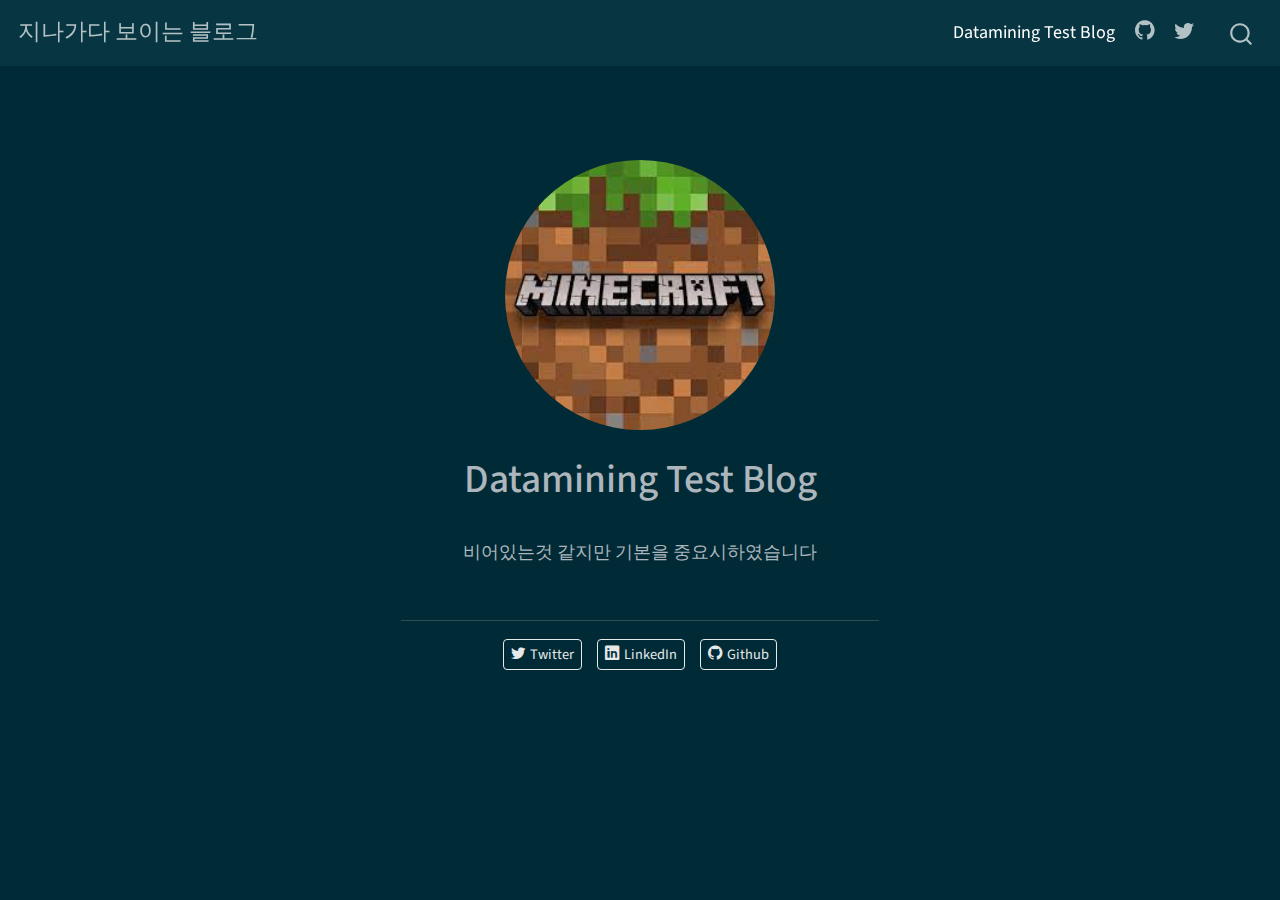
==== docs/about.html @ 2fbbb862 "adaad" ====
<!DOCTYPE html>
<html xmlns="http://www.w3.org/1999/xhtml" lang="en" xml:lang="en"><head>

<meta charset="utf-8">
<meta name="generator" content="quarto-1.2.335">

<meta name="viewport" content="width=device-width, initial-scale=1.0, user-scalable=yes">


<title>지나가다 보이는 블로그 - Datamining Test Blog</title>
<style>
code{white-space: pre-wrap;}
span.smallcaps{font-variant: small-caps;}
div.columns{display: flex; gap: min(4vw, 1.5em);}
div.column{flex: auto; overflow-x: auto;}
div.hanging-indent{margin-left: 1.5em; text-indent: -1.5em;}
ul.task-list{list-style: none;}
ul.task-list li input[type="checkbox"] {
  width: 0.8em;
  margin: 0 0.8em 0.2em -1.6em;
  vertical-align: middle;
}
</style>


<script src="site_libs/quarto-nav/quarto-nav.js"></script>
<script src="site_libs/quarto-nav/headroom.min.js"></script>
<script src="site_libs/clipboard/clipboard.min.js"></script>
<script src="site_libs/quarto-search/autocomplete.umd.js"></script>
<script src="site_libs/quarto-search/fuse.min.js"></script>
<script src="site_libs/quarto-search/quarto-search.js"></script>
<meta name="quarto:offset" content="./">
<script src="site_libs/quarto-html/quarto.js"></script>
<script src="site_libs/quarto-html/popper.min.js"></script>
<script src="site_libs/quarto-html/tippy.umd.min.js"></script>
<link href="site_libs/quarto-html/tippy.css" rel="stylesheet">
<link href="site_libs/quarto-html/quarto-syntax-highlighting-dark.css" rel="stylesheet" id="quarto-text-highlighting-styles">
<script src="site_libs/bootstrap/bootstrap.min.js"></script>
<link href="site_libs/bootstrap/bootstrap-icons.css" rel="stylesheet">
<link href="site_libs/bootstrap/bootstrap.min.css" rel="stylesheet" id="quarto-bootstrap" data-mode="dark">
<script id="quarto-search-options" type="application/json">{
  "location": "navbar",
  "copy-button": false,
  "collapse-after": 3,
  "panel-placement": "end",
  "type": "overlay",
  "limit": 20,
  "language": {
    "search-no-results-text": "No results",
    "search-matching-documents-text": "matching documents",
    "search-copy-link-title": "Copy link to search",
    "search-hide-matches-text": "Hide additional matches",
    "search-more-match-text": "more match in this document",
    "search-more-matches-text": "more matches in this document",
    "search-clear-button-title": "Clear",
    "search-detached-cancel-button-title": "Cancel",
    "search-submit-button-title": "Submit"
  }
}</script>


<link rel="stylesheet" href="styles.css">
</head>

<body class="nav-fixed fullcontent">

<div id="quarto-search-results"></div>
  <header id="quarto-header" class="headroom fixed-top">
    <nav class="navbar navbar-expand-lg navbar-dark ">
      <div class="navbar-container container-fluid">
      <div class="navbar-brand-container">
    <a class="navbar-brand" href="./index.html">
    <span class="navbar-title">지나가다 보이는 블로그</span>
    </a>
  </div>
          <button class="navbar-toggler" type="button" data-bs-toggle="collapse" data-bs-target="#navbarCollapse" aria-controls="navbarCollapse" aria-expanded="false" aria-label="Toggle navigation" onclick="if (window.quartoToggleHeadroom) { window.quartoToggleHeadroom(); }">
  <span class="navbar-toggler-icon"></span>
</button>
          <div class="collapse navbar-collapse" id="navbarCollapse">
            <ul class="navbar-nav navbar-nav-scroll ms-auto">
  <li class="nav-item">
    <a class="nav-link active" href="./about.html" aria-current="page">
 <span class="menu-text">Datamining Test Blog</span></a>
  </li>  
  <li class="nav-item compact">
    <a class="nav-link" href="https://github.com/"><i class="bi bi-github" role="img">
</i> 
 <span class="menu-text"></span></a>
  </li>  
  <li class="nav-item compact">
    <a class="nav-link" href="https://twitter.com"><i class="bi bi-twitter" role="img">
</i> 
 <span class="menu-text"></span></a>
  </li>  
</ul>
              <div id="quarto-search" class="" title="Search"></div>
          </div> <!-- /navcollapse -->
      </div> <!-- /container-fluid -->
    </nav>
</header>
<!-- content -->
<div id="quarto-content" class="quarto-container page-columns page-rows-contents page-layout-article page-navbar">
<!-- sidebar -->
<!-- margin-sidebar -->
    
<!-- main -->
<div class="quarto-about-jolla">
  <img src="profile.jpg" class="about-image
  round " style="height: 15em; width: 15em;">
 <header id="title-block-header" class="quarto-title-block default">
<div class="quarto-title">
<h1 class="title">Datamining Test Blog</h1>
</div>
<div class="quarto-title-meta">
  </div>
</header><main class="content" id="quarto-document-content">
<p>비어있는것 같지만 기본을 중요시하였습니다</p>


</main> 
  <hr class="about-sep">
   <div class="about-links">
  <a href="https://twitter.com" class="about-link">
    <i class="bi bi-twitter"></i>
     <span class="about-link-text">Twitter</span>
  </a>
  <a href="https://linkedin.com" class="about-link">
    <i class="bi bi-linkedin"></i>
     <span class="about-link-text">LinkedIn</span>
  </a>
  <a href="https://github.com/leegihyeok0907" class="about-link">
    <i class="bi bi-github"></i>
     <span class="about-link-text">Github</span>
  </a>
</div>
</div>
 <!-- /main -->
<script id="quarto-html-after-body" type="application/javascript">
window.document.addEventListener("DOMContentLoaded", function (event) {
  const toggleBodyColorMode = (bsSheetEl) => {
    const mode = bsSheetEl.getAttribute("data-mode");
    const bodyEl = window.document.querySelector("body");
    if (mode === "dark") {
      bodyEl.classList.add("quarto-dark");
      bodyEl.classList.remove("quarto-light");
    } else {
      bodyEl.classList.add("quarto-light");
      bodyEl.classList.remove("quarto-dark");
    }
  }
  const toggleBodyColorPrimary = () => {
    const bsSheetEl = window.document.querySelector("link#quarto-bootstrap");
    if (bsSheetEl) {
      toggleBodyColorMode(bsSheetEl);
    }
  }
  toggleBodyColorPrimary();  
  const clipboard = new window.ClipboardJS('.code-copy-button', {
    target: function(trigger) {
      return trigger.previousElementSibling;
    }
  });
  clipboard.on('success', function(e) {
    // button target
    const button = e.trigger;
    // don't keep focus
    button.blur();
    // flash "checked"
    button.classList.add('code-copy-button-checked');
    var currentTitle = button.getAttribute("title");
    button.setAttribute("title", "Copied!");
    let tooltip;
    if (window.bootstrap) {
      button.setAttribute("data-bs-toggle", "tooltip");
      button.setAttribute("data-bs-placement", "left");
      button.setAttribute("data-bs-title", "Copied!");
      tooltip = new bootstrap.Tooltip(button, 
        { trigger: "manual", 
          customClass: "code-copy-button-tooltip",
          offset: [0, -8]});
      tooltip.show();    
    }
    setTimeout(function() {
      if (tooltip) {
        tooltip.hide();
        button.removeAttribute("data-bs-title");
        button.removeAttribute("data-bs-toggle");
        button.removeAttribute("data-bs-placement");
      }
      button.setAttribute("title", currentTitle);
      button.classList.remove('code-copy-button-checked');
    }, 1000);
    // clear code selection
    e.clearSelection();
  });
  function tippyHover(el, contentFn) {
    const config = {
      allowHTML: true,
      content: contentFn,
      maxWidth: 500,
      delay: 100,
      arrow: false,
      appendTo: function(el) {
          return el.parentElement;
      },
      interactive: true,
      interactiveBorder: 10,
      theme: 'quarto',
      placement: 'bottom-start'
    };
    window.tippy(el, config); 
  }
  const noterefs = window.document.querySelectorAll('a[role="doc-noteref"]');
  for (var i=0; i<noterefs.length; i++) {
    const ref = noterefs[i];
    tippyHover(ref, function() {
      // use id or data attribute instead here
      let href = ref.getAttribute('data-footnote-href') || ref.getAttribute('href');
      try { href = new URL(href).hash; } catch {}
      const id = href.replace(/^#\/?/, "");
      const note = window.document.getElementById(id);
      return note.innerHTML;
    });
  }
  const findCites = (el) => {
    const parentEl = el.parentElement;
    if (parentEl) {
      const cites = parentEl.dataset.cites;
      if (cites) {
        return {
          el,
          cites: cites.split(' ')
        };
      } else {
        return findCites(el.parentElement)
      }
    } else {
      return undefined;
    }
  };
  var bibliorefs = window.document.querySelectorAll('a[role="doc-biblioref"]');
  for (var i=0; i<bibliorefs.length; i++) {
    const ref = bibliorefs[i];
    const citeInfo = findCites(ref);
    if (citeInfo) {
      tippyHover(citeInfo.el, function() {
        var popup = window.document.createElement('div');
        citeInfo.cites.forEach(function(cite) {
          var citeDiv = window.document.createElement('div');
          citeDiv.classList.add('hanging-indent');
          citeDiv.classList.add('csl-entry');
          var biblioDiv = window.document.getElementById('ref-' + cite);
          if (biblioDiv) {
            citeDiv.innerHTML = biblioDiv.innerHTML;
          }
          popup.appendChild(citeDiv);
        });
        return popup.innerHTML;
      });
    }
  }
});
</script>
</div> <!-- /content -->



</body></html>
---- docs/site_libs/quarto-html/tippy.css ----
.tippy-box[data-animation=fade][data-state=hidden]{opacity:0}[data-tippy-root]{max-width:calc(100vw - 10px)}.tippy-box{position:relative;background-color:#333;color:#fff;border-radius:4px;font-size:14px;line-height:1.4;white-space:normal;outline:0;transition-property:transform,visibility,opacity}.tippy-box[data-placement^=top]>.tippy-arrow{bottom:0}.tippy-box[data-placement^=top]>.tippy-arrow:before{bottom:-7px;left:0;border-width:8px 8px 0;border-top-color:initial;transform-origin:center top}.tippy-box[data-placement^=bottom]>.tippy-arrow{top:0}.tippy-box[data-placement^=bottom]>.tippy-arrow:before{top:-7px;left:0;border-width:0 8px 8px;border-bottom-color:initial;transform-origin:center bottom}.tippy-box[data-placement^=left]>.tippy-arrow{right:0}.tippy-box[data-placement^=left]>.tippy-arrow:before{border-width:8px 0 8px 8px;border-left-color:initial;right:-7px;transform-origin:center left}.tippy-box[data-placement^=right]>.tippy-arrow{left:0}.tippy-box[data-placement^=right]>.tippy-arrow:before{left:-7px;border-width:8px 8px 8px 0;border-right-color:initial;transform-origin:center right}.tippy-box[data-inertia][data-state=visible]{transition-timing-function:cubic-bezier(.54,1.5,.38,1.11)}.tippy-arrow{width:16px;height:16px;color:#333}.tippy-arrow:before{content:"";position:absolute;border-color:transparent;border-style:solid}.tippy-content{position:relative;padding:5px 9px;z-index:1}
---- docs/site_libs/quarto-html/quarto-syntax-highlighting-dark.css ----
/* quarto syntax highlight colors */
:root {
  --quarto-hl-al-color: #f07178;
  --quarto-hl-an-color: #d4d0ab;
  --quarto-hl-at-color: #00e0e0;
  --quarto-hl-bn-color: #d4d0ab;
  --quarto-hl-bu-color: #abe338;
  --quarto-hl-ch-color: #abe338;
  --quarto-hl-co-color: #f8f8f2;
  --quarto-hl-cv-color: #ffd700;
  --quarto-hl-cn-color: #ffd700;
  --quarto-hl-cf-color: #ffa07a;
  --quarto-hl-dt-color: #ffa07a;
  --quarto-hl-dv-color: #d4d0ab;
  --quarto-hl-do-color: #f8f8f2;
  --quarto-hl-er-color: #f07178;
  --quarto-hl-ex-color: #00e0e0;
  --quarto-hl-fl-color: #d4d0ab;
  --quarto-hl-fu-color: #ffa07a;
  --quarto-hl-im-color: #abe338;
  --quarto-hl-in-color: #d4d0ab;
  --quarto-hl-kw-color: #ffa07a;
  --quarto-hl-op-color: #ffa07a;
  --quarto-hl-ot-color: #00e0e0;
  --quarto-hl-pp-color: #dcc6e0;
  --quarto-hl-re-color: #00e0e0;
  --quarto-hl-sc-color: #abe338;
  --quarto-hl-ss-color: #abe338;
  --quarto-hl-st-color: #abe338;
  --quarto-hl-va-color: #00e0e0;
  --quarto-hl-vs-color: #abe338;
  --quarto-hl-wa-color: #dcc6e0;
}

/* other quarto variables */
:root {
  --quarto-font-monospace: SFMono-Regular, Menlo, Monaco, Consolas, "Liberation Mono", "Courier New", monospace;
}

code span.al {
  font-weight: bold;
  color: #f07178;
}

code span.an {
  color: #d4d0ab;
}

code span.at {
  color: #00e0e0;
}

code span.bn {
  color: #d4d0ab;
}

code span.bu {
  color: #abe338;
}

code span.ch {
  color: #abe338;
}

code span.co {
  font-style: italic;
  color: #f8f8f2;
}

code span.cv {
  color: #ffd700;
}

code span.cn {
  color: #ffd700;
}

code span.cf {
  font-weight: bold;
  color: #ffa07a;
}

code span.dt {
  color: #ffa07a;
}

code span.dv {
  color: #d4d0ab;
}

code span.do {
  color: #f8f8f2;
}

code span.er {
  color: #f07178;
  text-decoration: underline;
}

code span.ex {
  font-weight: bold;
  color: #00e0e0;
}

code span.fl {
  color: #d4d0ab;
}

code span.fu {
  color: #ffa07a;
}

code span.im {
  color: #abe338;
}

code span.in {
  color: #d4d0ab;
}

code span.kw {
  font-weight: bold;
  color: #ffa07a;
}

pre > code.sourceCode > span {
  color: #f8f8f2;
}

code span {
  color: #f8f8f2;
}

code.sourceCode > span {
  color: #f8f8f2;
}

div.sourceCode,
div.sourceCode pre.sourceCode {
  color: #f8f8f2;
}

code span.op {
  color: #ffa07a;
}

code span.ot {
  color: #00e0e0;
}

code span.pp {
  color: #dcc6e0;
}

code span.re {
  color: #00e0e0;
}

code span.sc {
  color: #abe338;
}

code span.ss {
  color: #abe338;
}

code span.st {
  color: #abe338;
}

code span.va {
  color: #00e0e0;
}

code span.vs {
  color: #abe338;
}

code span.wa {
  color: #dcc6e0;
}

.prevent-inlining {
  content: "</";
}

/*# sourceMappingURL=935a306eefa94366c21e1a970dddb765.css.map */
---- docs/styles.css ----
/* css styles */
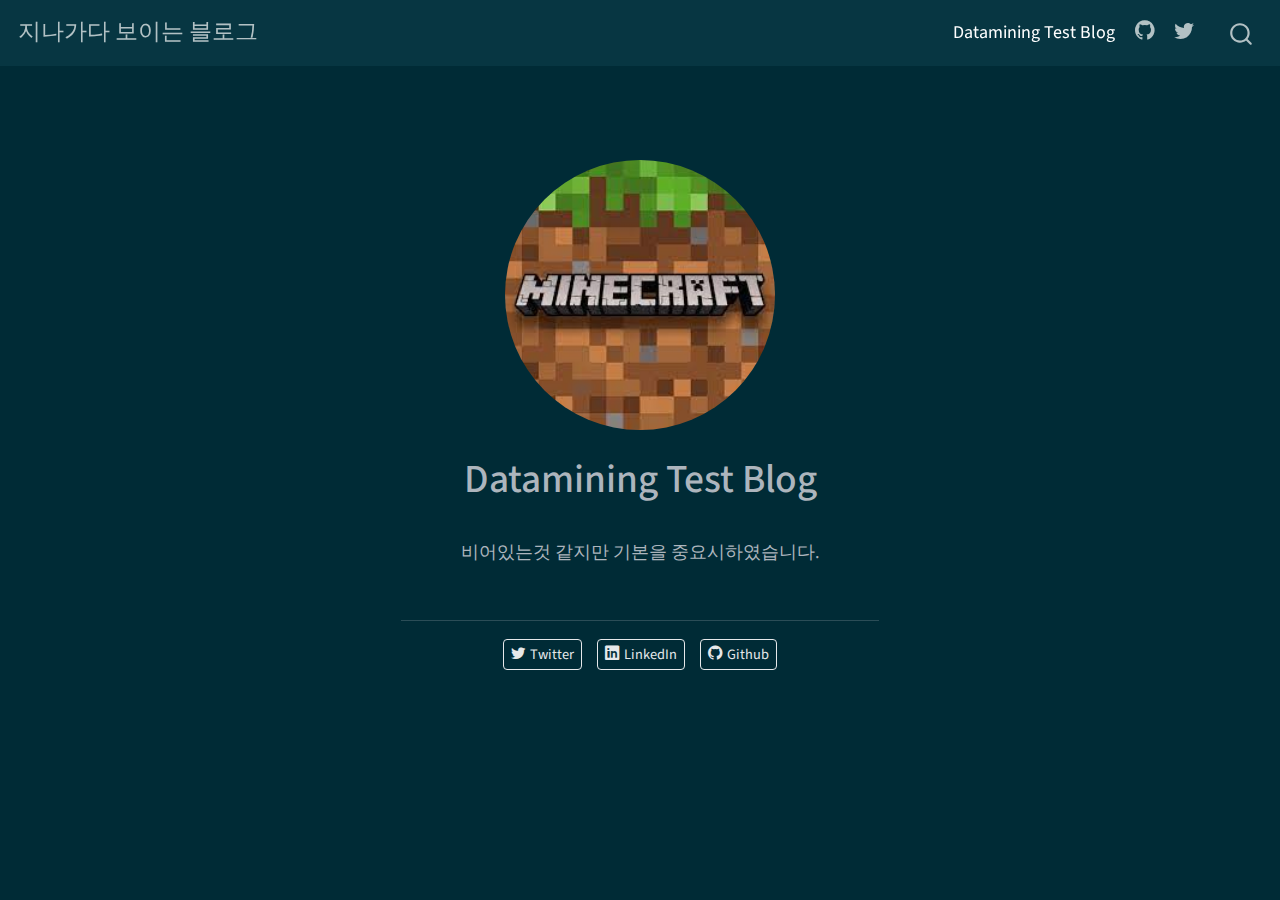
==== commit 09c631c4: "numpy_upload" ====
--- a/docs/about.html
+++ b/docs/about.html
@@ -114,7 +114,7 @@
 <div class="quarto-title-meta">
   </div>
 </header><main class="content" id="quarto-document-content">
-<p>비어있는것 같지만 기본을 중요시하였습니다</p>
+<p>비어있는것 같지만 기본을 중요시하였습니다.</p>
 
 
 </main> 
